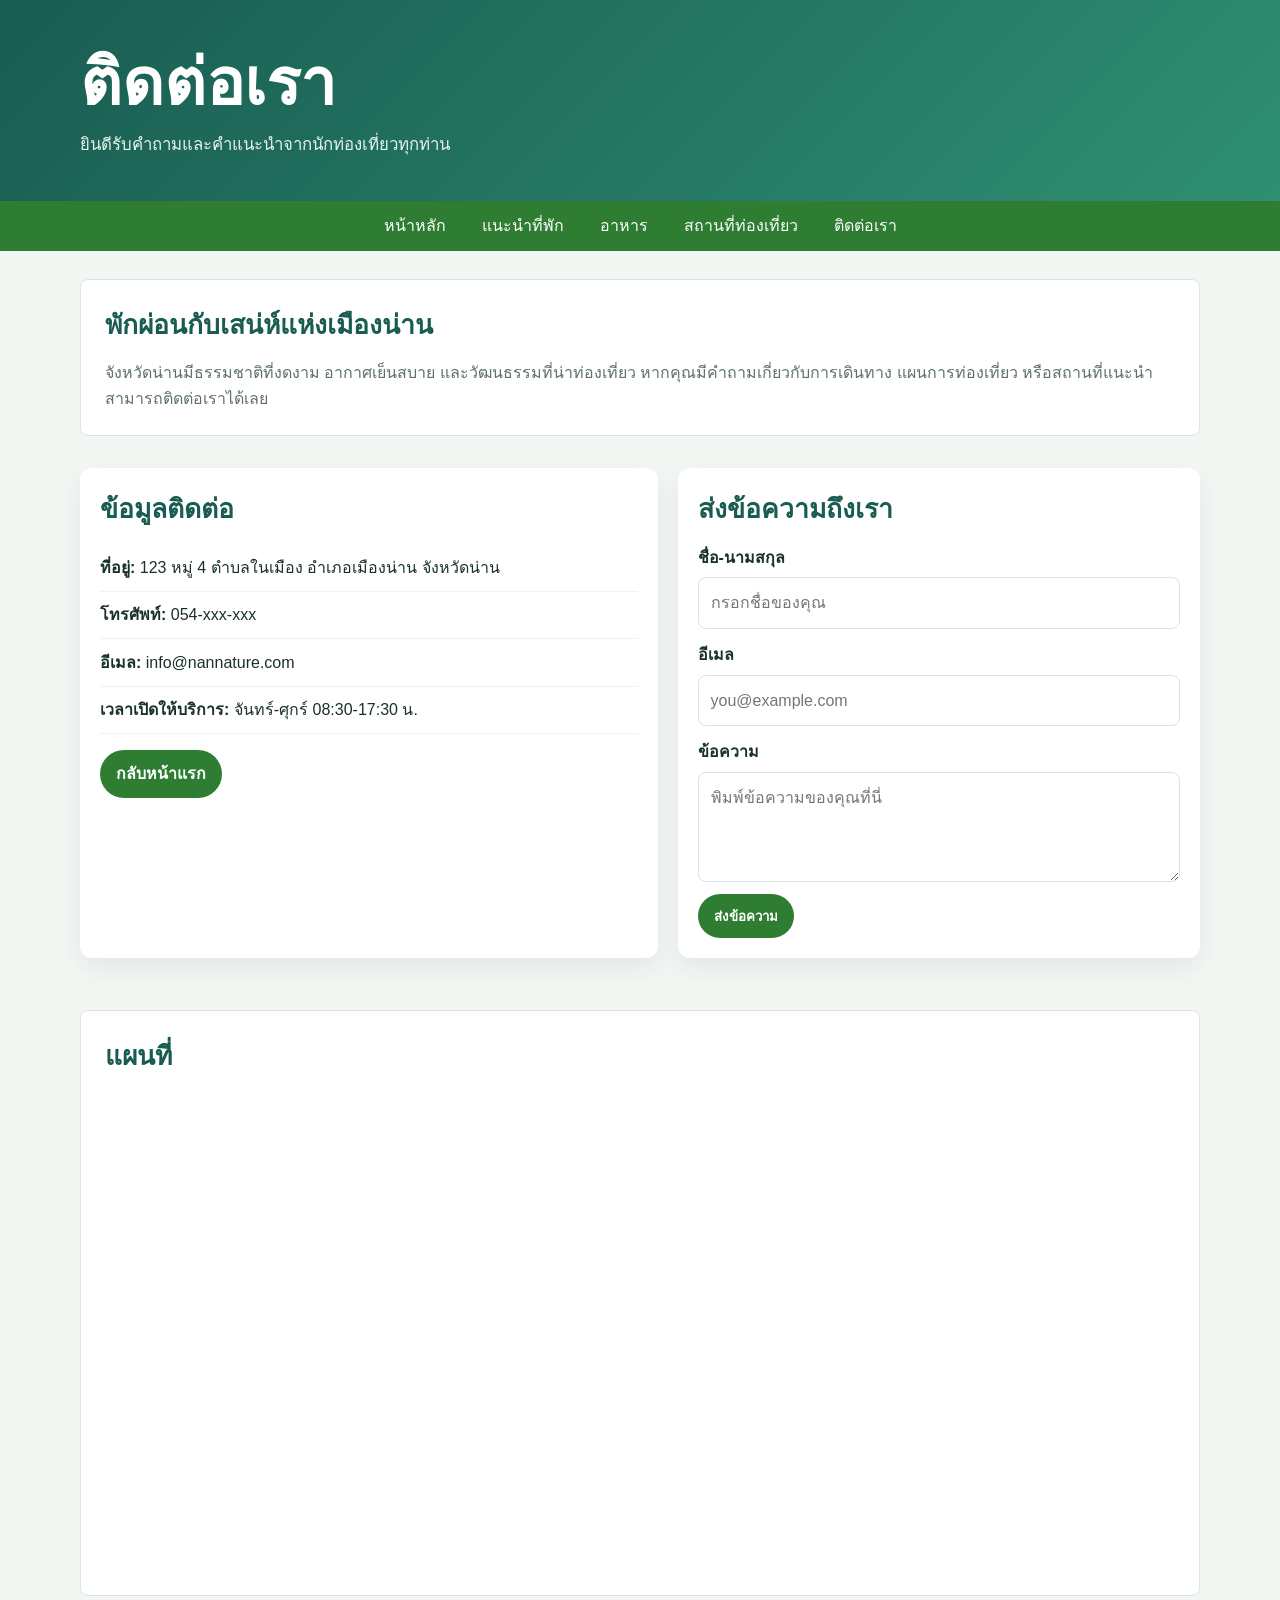
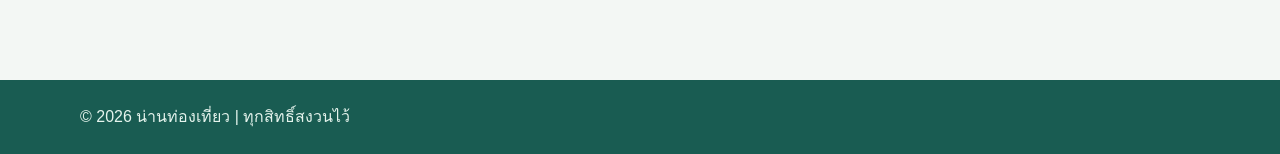
==== contact.html @ d425962b "Fix duplicate html extensions and updated links" ====
<!DOCTYPE html>
<html lang="th">
  <head>
    <meta charset="UTF-8" />
    <meta name="viewport" content="width=device-width, initial-scale=1.0" />
    <title>ติดต่อเรา | น่าน</title>
    <link rel="stylesheet" href="styles.css" />
    <style>
      .contact-shell {
        display: grid;
        grid-template-columns: 1.05fr 0.95fr;
        gap: 1.25rem;
        margin: 1rem 0 1.25rem;
      }
      .contact-card,
      .contact-form {
        background: #fff;
        border-radius: 12px;
        padding: 1.25rem;
        box-shadow: 0 10px 24px rgba(15, 23, 42, 0.07);
      }
      .info-list {
        list-style: none;
        padding: 0;
        margin: 0.75rem 0 1rem;
      }
      .info-list li {
        padding: 0.65rem 0;
        border-bottom: 1px solid #eef2f7;
      }
      .btn {
        display: inline-block;
        background: #2e7d32;
        color: #fff;
        text-decoration: none;
        padding: 0.7rem 1rem;
        border-radius: 999px;
        font-weight: 600;
      }
      .form-row {
        display: grid;
        gap: 0.45rem;
        margin-bottom: 0.8rem;
      }
      .form-row label {
        font-weight: 600;
      }
      .form-row input,
      .form-row textarea {
        width: 100%;
        padding: 0.75rem;
        border: 1px solid #d8e2ea;
        border-radius: 8px;
        font: inherit;
      }
      .form-row textarea {
        min-height: 110px;
        resize: vertical;
      }
      .btn-submit {
        border: 0;
        cursor: pointer;
      }
      .btn:hover,
      .btn:focus-visible {
        background: #1b5e20;
      }
      @media (max-width: 760px) {
        .contact-shell {
          grid-template-columns: 1fr;
        }
      }
    </style>
  </head>
  <body>
    <header class="site-header">
      <div class="container">
        <h1>ติดต่อเรา</h1>
        <p class="tagline">ยินดีรับคำถามและคำแนะนำจากนักท่องเที่ยวทุกท่าน</p>
      </div>
    </header>

    <nav class="navbar" aria-label="เมนูหลัก">
      <a href="index.html">หน้าหลัก</a>
      <a href="teepak.html.html">แนะนำที่พัก</a>
      <a href="food.html.html">อาหาร</a>
      <a href="travel.html.html">สถานที่ท่องเที่ยว</a>
      <a href="contact.html.html" aria-current="page">ติดต่อเรา</a>
    </nav>

    <main class="container">
      <section class="intro">
        <h2>พักผ่อนกับเสน่ห์แห่งเมืองน่าน</h2>
        <p>
          จังหวัดน่านมีธรรมชาติที่งดงาม อากาศเย็นสบาย และวัฒนธรรมที่น่าท่องเที่ยว
          หากคุณมีคำถามเกี่ยวกับการเดินทาง แผนการท่องเที่ยว หรือสถานที่แนะนำ
          สามารถติดต่อเราได้เลย
        </p>
      </section>

      <div class="contact-shell">
        <section class="contact-card">
          <h2>ข้อมูลติดต่อ</h2>
          <ul class="info-list">
            <li><strong>ที่อยู่:</strong> 123 หมู่ 4 ตำบลในเมือง อำเภอเมืองน่าน จังหวัดน่าน</li>
            <li><strong>โทรศัพท์:</strong> 054-xxx-xxx</li>
            <li><strong>อีเมล:</strong> info@nannature.com</li>
            <li><strong>เวลาเปิดให้บริการ:</strong> จันทร์-ศุกร์ 08:30-17:30 น.</li>
          </ul>
          <a class="btn" href="index.html">กลับหน้าแรก</a>
        </section>

        <section class="contact-form">
          <h2>ส่งข้อความถึงเรา</h2>
          <form>
            <div class="form-row">
              <label for="name">ชื่อ-นามสกุล</label>
              <input id="name" type="text" placeholder="กรอกชื่อของคุณ" />
            </div>
            <div class="form-row">
              <label for="email">อีเมล</label>
              <input id="email" type="email" placeholder="you@example.com" />
            </div>
            <div class="form-row">
              <label for="message">ข้อความ</label>
              <textarea id="message" placeholder="พิมพ์ข้อความของคุณที่นี่"></textarea>
            </div>
            <button class="btn btn-submit" type="submit">ส่งข้อความ</button>
          </form>
        </section>
      </div>

      <section class="map">
        <h2>แผนที่</h2>
        <div class="map-wrapper">
          <iframe
            src="https://www.google.com/maps?q=Nan,Thailand&z=12&output=embed"
            title="แผนที่จังหวัดน่าน"
            allowfullscreen
            loading="lazy"
          ></iframe>
        </div>
      </section>
    </main>

    <footer class="site-footer">
      <div class="container">© 2026 น่านท่องเที่ยว | ทุกสิทธิ์สงวนไว้</div>
    </footer>
  </body>
</html>
---- styles.css ----
* {
  box-sizing: border-box;
}

:root {
  --forest: #195c52;
  --leaf: #2f8f72;
  --mist: #f3f7f4;
  --ink: #19312d;
  --muted: #5e716c;
  --line: #d9e6e0;
  --white: #ffffff;
}

html {
  scroll-behavior: smooth;
}

body {
  margin: 0;
  color: var(--ink);
  background: var(--mist);
  font-family: "Trebuchet MS", "Segoe UI", sans-serif;
  line-height: 1.6;
}

.container {
  width: min(1120px, calc(100% - 32px));
  margin: 0 auto;
}

.site-header {
  padding: 48px 0 42px;
  color: var(--white);
  background: linear-gradient(135deg, var(--forest), var(--leaf));
}

.site-header h1 {
  margin: 0;
  font-size: clamp(2rem, 5vw, 4rem);
  line-height: 1.1;
}

.tagline {
  max-width: 600px;
  margin: 14px 0 0;
  color: #e5f4ed;
  font-size: 1.05rem;
}

.navbar {
  display: flex;
  justify-content: center;
  flex-wrap: wrap;
  background: #2e7d32;
}

.navbar a {
  padding: 12px 18px;
  color: var(--white);
  text-decoration: none;
}

.navbar a:hover,
.navbar a:focus-visible {
  background: #1b5e20;
  outline: none;
}

main.container {
  padding: 28px 0 52px;
}

section {
  margin-bottom: 32px;
}

section h2 {
  margin: 0 0 14px;
  color: var(--forest);
  font-size: 1.65rem;
}

.hero img {
  display: block;
  width: 100%;
  max-height: 420px;
  object-fit: cover;
  border-radius: 8px;
}

.intro,
.map,
.travel-tips {
  padding: 24px;
  background: var(--white);
  border: 1px solid var(--line);
  border-radius: 8px;
}

.intro p,
.map-note {
  margin: 0;
  color: var(--muted);
}

.grid {
  display: grid;
  grid-template-columns: repeat(3, minmax(0, 1fr));
  gap: 20px;
}

.card {
  overflow: hidden;
  background: var(--white);
  border: 1px solid var(--line);
  border-radius: 8px;
}

.card img {
  display: block;
  width: 100%;
  height: 190px;
  object-fit: cover;
}

.card h3,
.card p {
  margin-right: 18px;
  margin-left: 18px;
}

.card h3 {
  margin-top: 16px;
  margin-bottom: 6px;
  color: var(--forest);
}

.card p {
  margin-top: 0;
  margin-bottom: 18px;
  color: var(--muted);
}

.map-wrapper {
  overflow: hidden;
  aspect-ratio: 16 / 7;
  margin-bottom: 12px;
  border-radius: 6px;
}

.map iframe {
  width: 100%;
  height: 100%;
  border: 0;
}

.travel-tips ul {
  margin: 0;
  padding-left: 22px;
  color: var(--muted);
}

.site-footer {
  padding: 24px 0;
  color: #e5f4ed;
  background: var(--forest);
}

.site-footer p {
  margin: 0;
}

@media (max-width: 760px) {
  .container {
    width: min(100% - 24px, 560px);
  }

  .site-header {
    padding: 36px 0 32px;
  }

  .navbar {
    flex-direction: column;
    text-align: center;
  }

  .grid {
    grid-template-columns: 1fr;
  }

  .card img {
    height: 220px;
  }

  .map-wrapper {
    aspect-ratio: 4 / 3;
  }
}
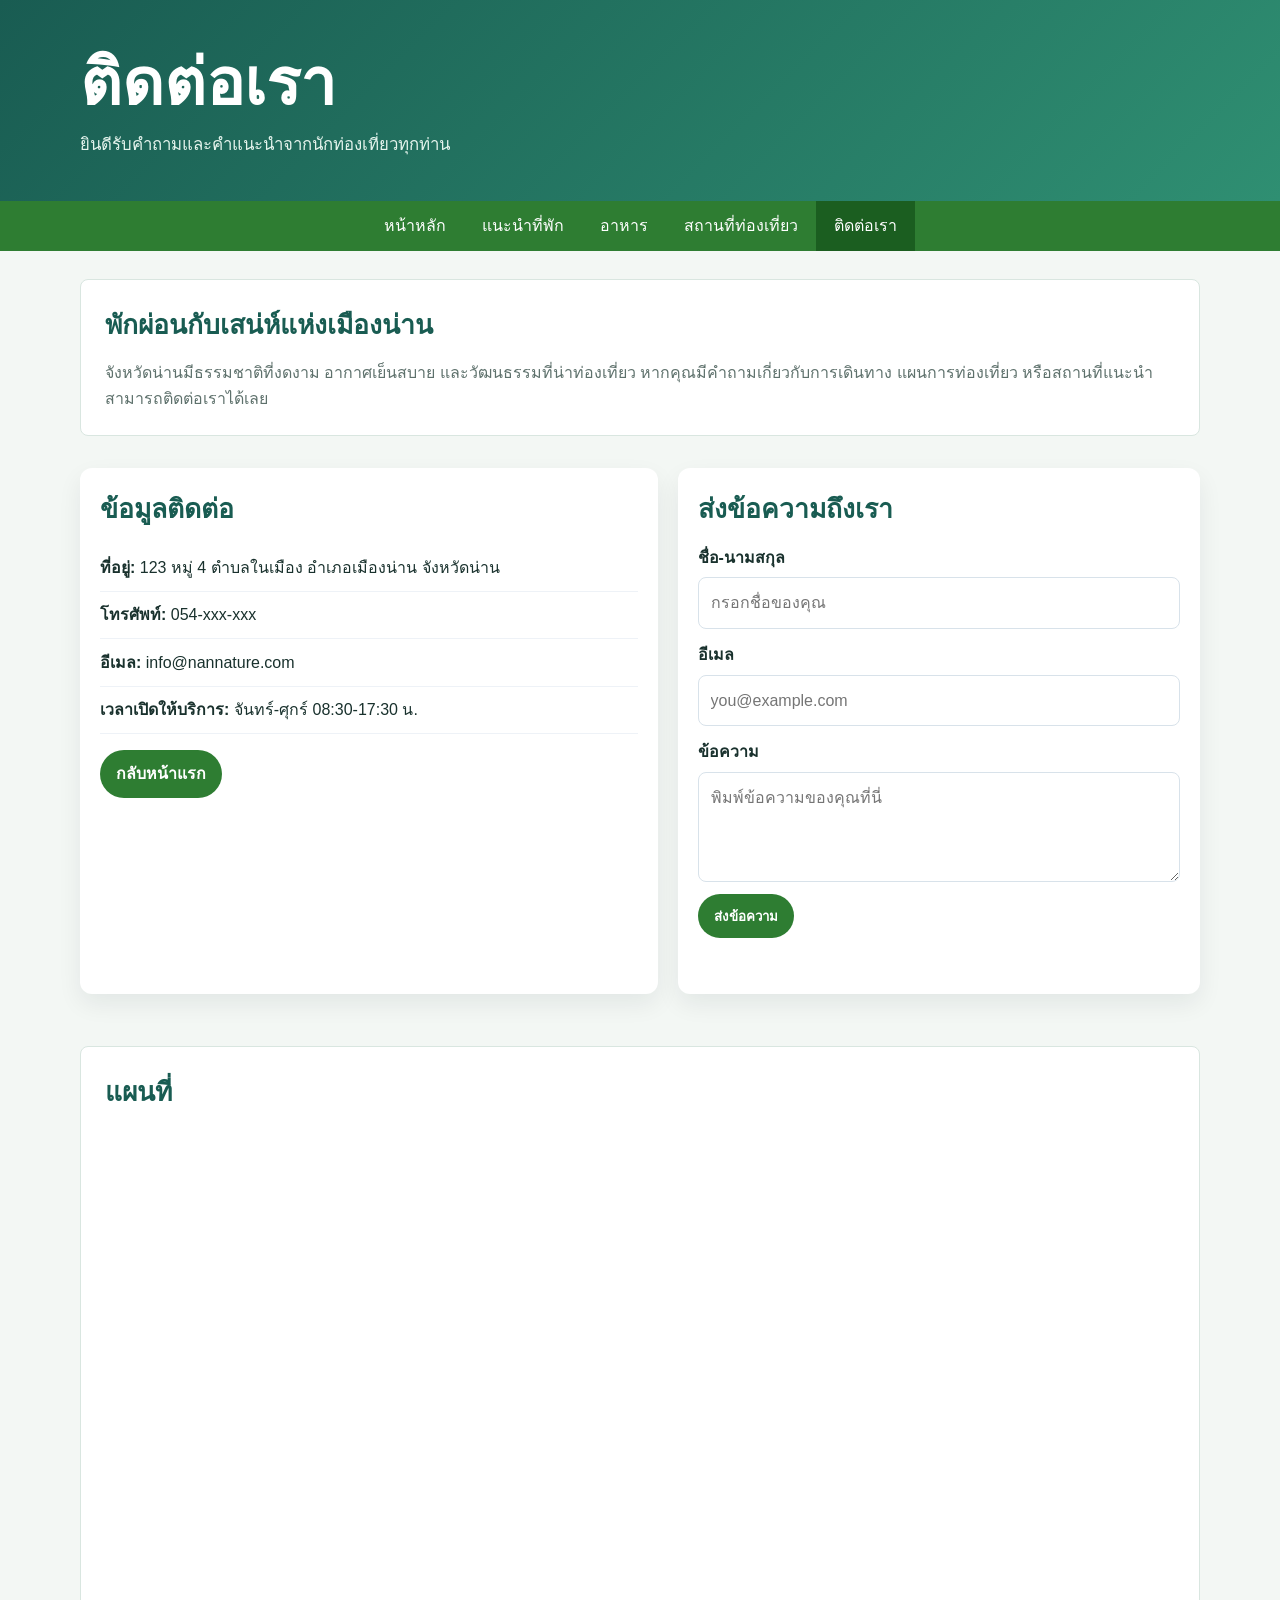
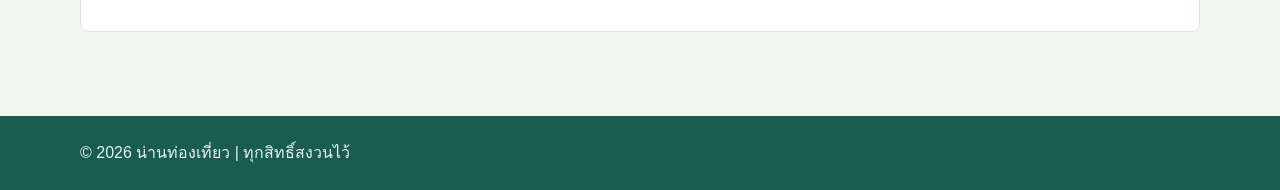
==== commit f59be4b7: "fix navbar all pages" ====
--- a/contact.html
+++ b/contact.html
@@ -65,6 +65,16 @@
       .btn:focus-visible {
         background: #1b5e20;
       }
+      .btn:focus-visible {
+        outline: 3px solid #b7dfb9;
+        outline-offset: 2px;
+      }
+      .form-status {
+        min-height: 1.5em;
+        margin: 0.75rem 0 0;
+        color: #1b5e20;
+        font-weight: 600;
+      }
       @media (max-width: 760px) {
         .contact-shell {
           grid-template-columns: 1fr;
@@ -82,10 +92,10 @@
 
     <nav class="navbar" aria-label="เมนูหลัก">
       <a href="index.html">หน้าหลัก</a>
-      <a href="teepak.html.html">แนะนำที่พัก</a>
-      <a href="food.html.html">อาหาร</a>
-      <a href="travel.html.html">สถานที่ท่องเที่ยว</a>
-      <a href="contact.html.html" aria-current="page">ติดต่อเรา</a>
+      <a href="teepak.html">แนะนำที่พัก</a>
+      <a href="food.html">อาหาร</a>
+      <a href="travel.html">สถานที่ท่องเที่ยว</a>
+      <a href="contact.html" aria-current="page">ติดต่อเรา</a>
     </nav>
 
     <main class="container">
@@ -112,20 +122,21 @@
 
         <section class="contact-form">
           <h2>ส่งข้อความถึงเรา</h2>
-          <form>
+          <form id="contact-form">
             <div class="form-row">
               <label for="name">ชื่อ-นามสกุล</label>
-              <input id="name" type="text" placeholder="กรอกชื่อของคุณ" />
+              <input id="name" name="name" type="text" placeholder="กรอกชื่อของคุณ" required />
             </div>
             <div class="form-row">
               <label for="email">อีเมล</label>
-              <input id="email" type="email" placeholder="you@example.com" />
+              <input id="email" name="email" type="email" placeholder="you@example.com" required />
             </div>
             <div class="form-row">
               <label for="message">ข้อความ</label>
-              <textarea id="message" placeholder="พิมพ์ข้อความของคุณที่นี่"></textarea>
+              <textarea id="message" name="message" placeholder="พิมพ์ข้อความของคุณที่นี่" required></textarea>
             </div>
             <button class="btn btn-submit" type="submit">ส่งข้อความ</button>
+            <p class="form-status" id="form-status" role="status" aria-live="polite"></p>
           </form>
         </section>
       </div>
@@ -146,5 +157,12 @@
     <footer class="site-footer">
       <div class="container">© 2026 น่านท่องเที่ยว | ทุกสิทธิ์สงวนไว้</div>
     </footer>
+    <script>
+      document.getElementById("contact-form").addEventListener("submit", function (event) {
+        event.preventDefault();
+        document.getElementById("form-status").textContent = "ส่งข้อความเรียบร้อยแล้ว ขอบคุณสำหรับการติดต่อ";
+        this.reset();
+      });
+    </script>
   </body>
 </html>
--- a/styles.css
+++ b/styles.css
@@ -67,6 +67,15 @@
   outline: none;
 }
 
+.navbar a[aria-current="page"] {
+  background: #1b5e20;
+}
+
+.navbar a:focus-visible {
+  outline: 3px solid #b7dfb9;
+  outline-offset: -3px;
+}
+
 main.container {
   padding: 28px 0 52px;
 }
@@ -108,6 +117,7 @@
   display: grid;
   grid-template-columns: repeat(3, minmax(0, 1fr));
   gap: 20px;
+  align-items: stretch;
 }
 
 .card {
@@ -115,6 +125,8 @@
   background: var(--white);
   border: 1px solid var(--line);
   border-radius: 8px;
+  display: flex;
+  flex-direction: column;
 }
 
 .card img {
@@ -140,6 +152,7 @@
   margin-top: 0;
   margin-bottom: 18px;
   color: var(--muted);
+  flex: 1;
 }
 
 .map-wrapper {
